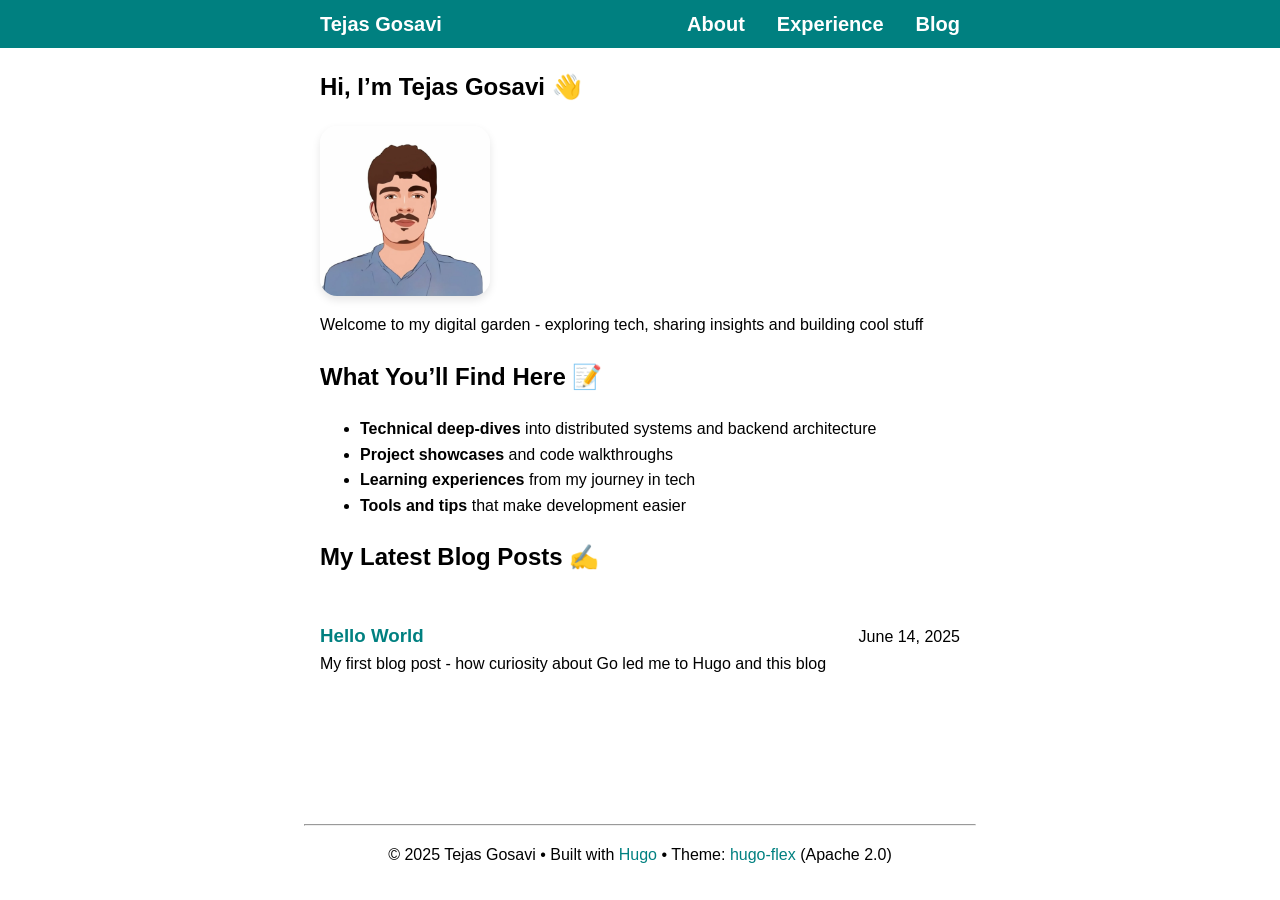
==== index.html @ 98edec6d "file uploading first deployment" ====
<!doctype html><html lang=en-US><head><meta charset=utf-8><meta name=viewport content="width=device-width,initial-scale=1"><meta name=description content="Tejas Gosavi"><meta name=color-scheme content="light dark"><meta property="og:url" content="https://Tejas-Gosavi.github.io/"><meta property="og:site_name" content="Tejas Gosavi"><meta property="og:title" content="Tejas Gosavi"><meta property="og:description" content="Tejas Gosavi"><meta property="og:locale" content="en_US"><meta property="og:type" content="website"><meta name=generator content="Hugo 0.145.0"><title>Tejas Gosavi</title>
<link href=https://Tejas-Gosavi.github.io/ rel=canonical><link href=alternate rel=/feed.xml type=application/rss+xml><link href=/css/base.min.5674bfb1b24c707b9d03e1519bd7a3261c60a47eb64745acfc957108f3deb5ba.css rel=stylesheet integrity="sha256-VnS/sbJMcHudA+FRm9ejJhxgpH62R0Ws/JVxCPPetbo=" crossorigin=anonymous></head><body><nav class=u-background><div class=u-wrapper><ul class=Banner><li class="Banner-item Banner-item--title"><h1 class=Banner-heading><a class="Banner-link u-clickable" href=/>Tejas Gosavi</a></h1></li><li class=Banner-item><a class="Banner-link u-clickable" href=/about/>About</a></li><li class=Banner-item><a class="Banner-link u-clickable" href=/experience/>Experience</a></li><li class=Banner-item><a class="Banner-link u-clickable" href=/blog/>Blog</a></li></ul></div></nav><main><div class=u-wrapper><div class=u-padding><h2 id=hi-im-tejas-gosavi-wave><a class="Heading-link u-clickable" href=/#hi-im-tejas-gosavi-wave>Hi, I&rsquo;m Tejas Gosavi &#x1f44b;</a></h2><p><img src=/images/profile.jpg alt="Profile Picture"></p><p>Welcome to my digital garden - exploring tech, sharing insights and building cool stuff</p><h2 id=what-youll-find-here-memo><a class="Heading-link u-clickable" href=/#what-youll-find-here-memo>What You&rsquo;ll Find Here &#x1f4dd;</a></h2><ul><li><strong>Technical deep-dives</strong> into distributed systems and backend architecture</li><li><strong>Project showcases</strong> and code walkthroughs</li><li><strong>Learning experiences</strong> from my journey in tech</li><li><strong>Tools and tips</strong> that make development easier</li></ul><h2>My Latest Blog Posts &#9997;</h2><article><header class=Heading><h3 class=Heading-title><a class="Heading-link u-clickable" href=/blog/2025/my-first-blog-post/ rel=bookmark>Hello World</a></h3><time datetime=2025-06-14T00:00:00Z>June 14, 2025</time></header>My first blog post - how curiosity about Go led me to Hugo and this blog</article></div></div></main><footer class=Footer><div class=u-wrapper><hr><p class="u-padding u-noboosting">© 2025 Tejas Gosavi • Built with <a href=https://gohugo.io target=_blank rel=noopener>Hugo</a> •
Theme: <a href=https://github.com/de-souza/hugo-flex target=_blank rel=noopener>hugo-flex</a> (Apache 2.0)</p></div></footer></body></html>
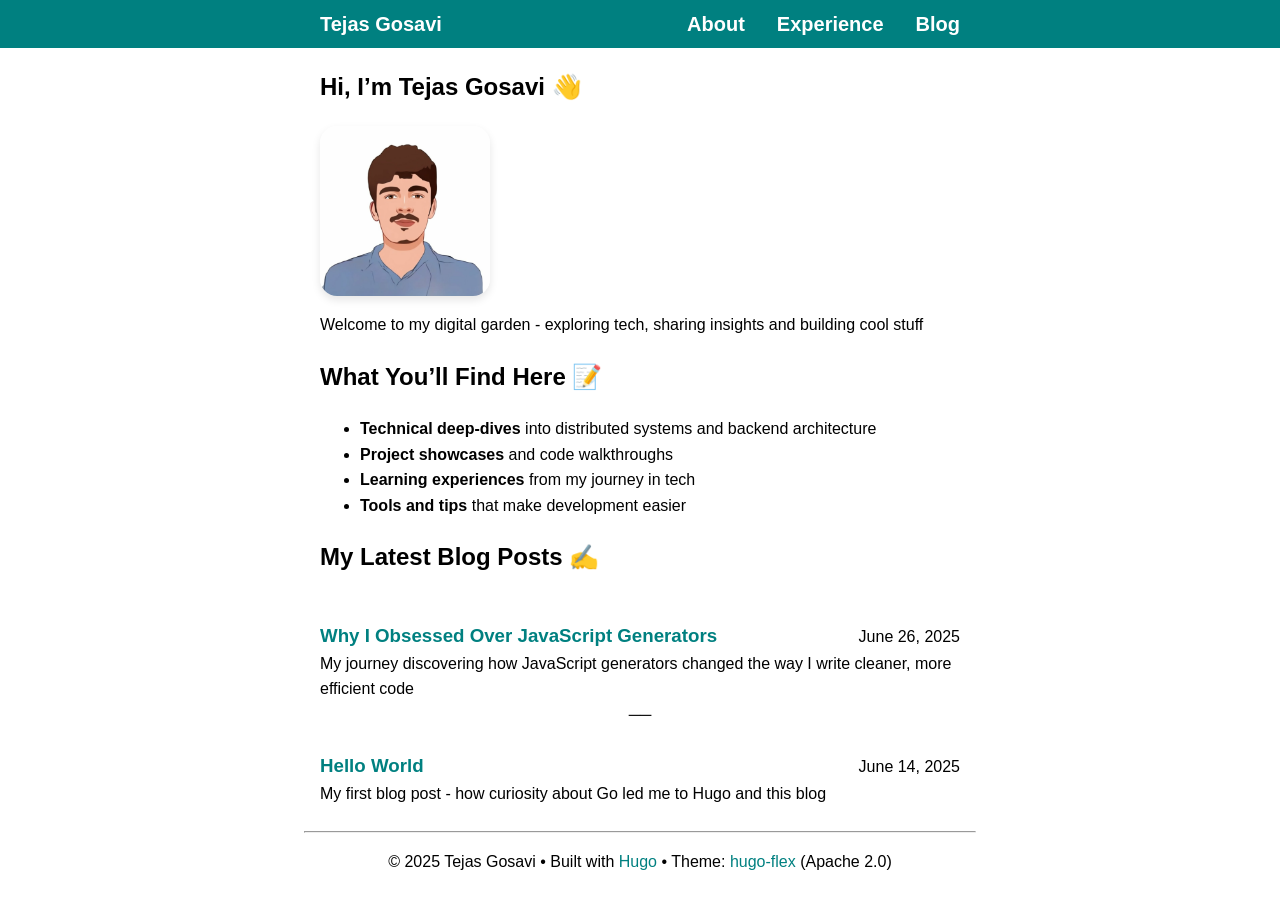
==== commit 76ab7804: "2nd blog" ====
--- a/index.html
+++ b/index.html
@@ -1,3 +1,3 @@
 <!doctype html><html lang=en-US><head><meta charset=utf-8><meta name=viewport content="width=device-width,initial-scale=1"><meta name=description content="Tejas Gosavi"><meta name=color-scheme content="light dark"><meta property="og:url" content="https://Tejas-Gosavi.github.io/"><meta property="og:site_name" content="Tejas Gosavi"><meta property="og:title" content="Tejas Gosavi"><meta property="og:description" content="Tejas Gosavi"><meta property="og:locale" content="en_US"><meta property="og:type" content="website"><meta name=generator content="Hugo 0.145.0"><title>Tejas Gosavi</title>
-<link href=https://Tejas-Gosavi.github.io/ rel=canonical><link href=alternate rel=/feed.xml type=application/rss+xml><link href=/css/base.min.5674bfb1b24c707b9d03e1519bd7a3261c60a47eb64745acfc957108f3deb5ba.css rel=stylesheet integrity="sha256-VnS/sbJMcHudA+FRm9ejJhxgpH62R0Ws/JVxCPPetbo=" crossorigin=anonymous></head><body><nav class=u-background><div class=u-wrapper><ul class=Banner><li class="Banner-item Banner-item--title"><h1 class=Banner-heading><a class="Banner-link u-clickable" href=/>Tejas Gosavi</a></h1></li><li class=Banner-item><a class="Banner-link u-clickable" href=/about/>About</a></li><li class=Banner-item><a class="Banner-link u-clickable" href=/experience/>Experience</a></li><li class=Banner-item><a class="Banner-link u-clickable" href=/blog/>Blog</a></li></ul></div></nav><main><div class=u-wrapper><div class=u-padding><h2 id=hi-im-tejas-gosavi-wave><a class="Heading-link u-clickable" href=/#hi-im-tejas-gosavi-wave>Hi, I&rsquo;m Tejas Gosavi &#x1f44b;</a></h2><p><img src=/images/profile.jpg alt="Profile Picture"></p><p>Welcome to my digital garden - exploring tech, sharing insights and building cool stuff</p><h2 id=what-youll-find-here-memo><a class="Heading-link u-clickable" href=/#what-youll-find-here-memo>What You&rsquo;ll Find Here &#x1f4dd;</a></h2><ul><li><strong>Technical deep-dives</strong> into distributed systems and backend architecture</li><li><strong>Project showcases</strong> and code walkthroughs</li><li><strong>Learning experiences</strong> from my journey in tech</li><li><strong>Tools and tips</strong> that make development easier</li></ul><h2>My Latest Blog Posts &#9997;</h2><article><header class=Heading><h3 class=Heading-title><a class="Heading-link u-clickable" href=/blog/2025/my-first-blog-post/ rel=bookmark>Hello World</a></h3><time datetime=2025-06-14T00:00:00Z>June 14, 2025</time></header>My first blog post - how curiosity about Go led me to Hugo and this blog</article></div></div></main><footer class=Footer><div class=u-wrapper><hr><p class="u-padding u-noboosting">© 2025 Tejas Gosavi • Built with <a href=https://gohugo.io target=_blank rel=noopener>Hugo</a> •
+<link href=https://Tejas-Gosavi.github.io/ rel=canonical><link href=alternate rel=/feed.xml type=application/rss+xml><link href=/css/base.min.5674bfb1b24c707b9d03e1519bd7a3261c60a47eb64745acfc957108f3deb5ba.css rel=stylesheet integrity="sha256-VnS/sbJMcHudA+FRm9ejJhxgpH62R0Ws/JVxCPPetbo=" crossorigin=anonymous><link href=/css/syntax.min.065df42d2be658bb8e0720297aadf469355a5ffaf863b00e3cce0627dd106ca0.css rel=stylesheet integrity="sha256-Bl30LSvmWLuOByApeq30aTVaX/r4Y7AOPM4GJ90QbKA=" crossorigin=anonymous></head><body><nav class=u-background><div class=u-wrapper><ul class=Banner><li class="Banner-item Banner-item--title"><h1 class=Banner-heading><a class="Banner-link u-clickable" href=/>Tejas Gosavi</a></h1></li><li class=Banner-item><a class="Banner-link u-clickable" href=/about/>About</a></li><li class=Banner-item><a class="Banner-link u-clickable" href=/experience/>Experience</a></li><li class=Banner-item><a class="Banner-link u-clickable" href=/blog/>Blog</a></li></ul></div></nav><main><div class=u-wrapper><div class=u-padding><h2 id=hi-im-tejas-gosavi-wave><a class="Heading-link u-clickable" href=/#hi-im-tejas-gosavi-wave>Hi, I&rsquo;m Tejas Gosavi &#x1f44b;</a></h2><p><img src=/images/profile.jpg alt="Profile Picture"></p><p>Welcome to my digital garden - exploring tech, sharing insights and building cool stuff</p><h2 id=what-youll-find-here-memo><a class="Heading-link u-clickable" href=/#what-youll-find-here-memo>What You&rsquo;ll Find Here &#x1f4dd;</a></h2><ul><li><strong>Technical deep-dives</strong> into distributed systems and backend architecture</li><li><strong>Project showcases</strong> and code walkthroughs</li><li><strong>Learning experiences</strong> from my journey in tech</li><li><strong>Tools and tips</strong> that make development easier</li></ul><h2>My Latest Blog Posts &#9997;</h2><article><header class=Heading><h3 class=Heading-title><a class="Heading-link u-clickable" href=/blog/2025/why-i-obsessed-over-js-generators/ rel=bookmark>Why I Obsessed Over JavaScript Generators</a></h3><time datetime=2025-06-26T00:00:00Z>June 26, 2025</time></header>My journey discovering how JavaScript generators changed the way I write cleaner, more efficient code</article><div class=Divider></div><article><header class=Heading><h3 class=Heading-title><a class="Heading-link u-clickable" href=/blog/2025/my-first-blog-post/ rel=bookmark>Hello World</a></h3><time datetime=2025-06-14T00:00:00Z>June 14, 2025</time></header>My first blog post - how curiosity about Go led me to Hugo and this blog</article></div></div></main><footer class=Footer><div class=u-wrapper><hr><p class="u-padding u-noboosting">© 2025 Tejas Gosavi • Built with <a href=https://gohugo.io target=_blank rel=noopener>Hugo</a> •
 Theme: <a href=https://github.com/de-souza/hugo-flex target=_blank rel=noopener>hugo-flex</a> (Apache 2.0)</p></div></footer></body></html>
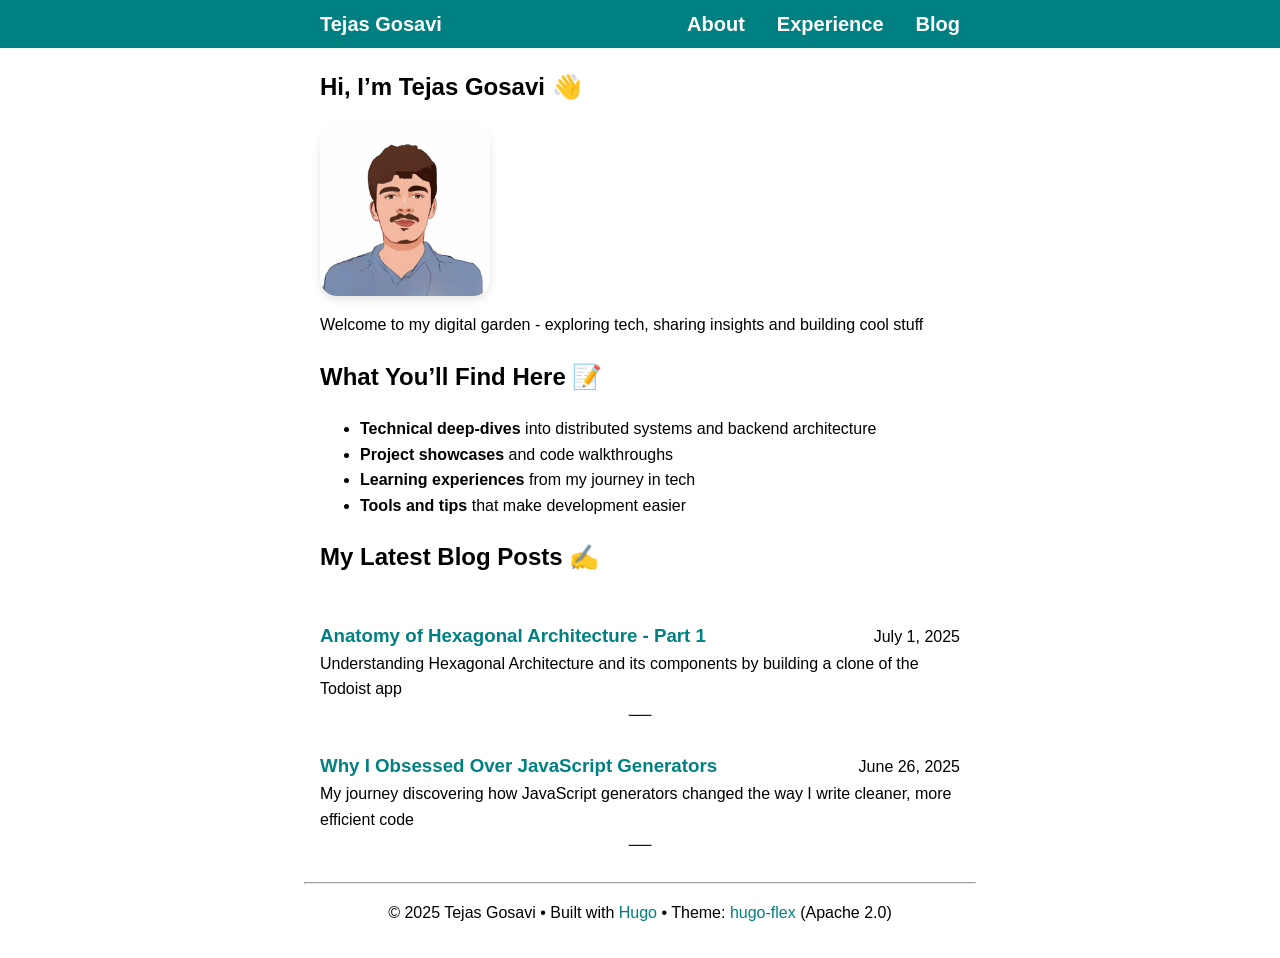
==== commit 0ee67dc8: "3rd blog" ====
--- a/index.html
+++ b/index.html
@@ -1,3 +1,3 @@
 <!doctype html><html lang=en-US><head><meta charset=utf-8><meta name=viewport content="width=device-width,initial-scale=1"><meta name=description content="Tejas Gosavi"><meta name=color-scheme content="light dark"><meta property="og:url" content="https://Tejas-Gosavi.github.io/"><meta property="og:site_name" content="Tejas Gosavi"><meta property="og:title" content="Tejas Gosavi"><meta property="og:description" content="Tejas Gosavi"><meta property="og:locale" content="en_US"><meta property="og:type" content="website"><meta name=generator content="Hugo 0.145.0"><title>Tejas Gosavi</title>
-<link href=https://Tejas-Gosavi.github.io/ rel=canonical><link href=alternate rel=/feed.xml type=application/rss+xml><link href=/css/base.min.5674bfb1b24c707b9d03e1519bd7a3261c60a47eb64745acfc957108f3deb5ba.css rel=stylesheet integrity="sha256-VnS/sbJMcHudA+FRm9ejJhxgpH62R0Ws/JVxCPPetbo=" crossorigin=anonymous><link href=/css/syntax.min.065df42d2be658bb8e0720297aadf469355a5ffaf863b00e3cce0627dd106ca0.css rel=stylesheet integrity="sha256-Bl30LSvmWLuOByApeq30aTVaX/r4Y7AOPM4GJ90QbKA=" crossorigin=anonymous></head><body><nav class=u-background><div class=u-wrapper><ul class=Banner><li class="Banner-item Banner-item--title"><h1 class=Banner-heading><a class="Banner-link u-clickable" href=/>Tejas Gosavi</a></h1></li><li class=Banner-item><a class="Banner-link u-clickable" href=/about/>About</a></li><li class=Banner-item><a class="Banner-link u-clickable" href=/experience/>Experience</a></li><li class=Banner-item><a class="Banner-link u-clickable" href=/blog/>Blog</a></li></ul></div></nav><main><div class=u-wrapper><div class=u-padding><h2 id=hi-im-tejas-gosavi-wave><a class="Heading-link u-clickable" href=/#hi-im-tejas-gosavi-wave>Hi, I&rsquo;m Tejas Gosavi &#x1f44b;</a></h2><p><img src=/images/profile.jpg alt="Profile Picture"></p><p>Welcome to my digital garden - exploring tech, sharing insights and building cool stuff</p><h2 id=what-youll-find-here-memo><a class="Heading-link u-clickable" href=/#what-youll-find-here-memo>What You&rsquo;ll Find Here &#x1f4dd;</a></h2><ul><li><strong>Technical deep-dives</strong> into distributed systems and backend architecture</li><li><strong>Project showcases</strong> and code walkthroughs</li><li><strong>Learning experiences</strong> from my journey in tech</li><li><strong>Tools and tips</strong> that make development easier</li></ul><h2>My Latest Blog Posts &#9997;</h2><article><header class=Heading><h3 class=Heading-title><a class="Heading-link u-clickable" href=/blog/2025/why-i-obsessed-over-js-generators/ rel=bookmark>Why I Obsessed Over JavaScript Generators</a></h3><time datetime=2025-06-26T00:00:00Z>June 26, 2025</time></header>My journey discovering how JavaScript generators changed the way I write cleaner, more efficient code</article><div class=Divider></div><article><header class=Heading><h3 class=Heading-title><a class="Heading-link u-clickable" href=/blog/2025/my-first-blog-post/ rel=bookmark>Hello World</a></h3><time datetime=2025-06-14T00:00:00Z>June 14, 2025</time></header>My first blog post - how curiosity about Go led me to Hugo and this blog</article></div></div></main><footer class=Footer><div class=u-wrapper><hr><p class="u-padding u-noboosting">© 2025 Tejas Gosavi • Built with <a href=https://gohugo.io target=_blank rel=noopener>Hugo</a> •
+<link href=https://Tejas-Gosavi.github.io/ rel=canonical><link href=alternate rel=/feed.xml type=application/rss+xml><link href=/css/base.min.958ea906df12b29e78cd8be3fa4df2a19e33d37f82cf2330cc328d1d34ba087d.css rel=stylesheet integrity="sha256-lY6pBt8Ssp54zYvj+k3yoZ4z03+CzyMwzDKNHTS6CH0=" crossorigin=anonymous><link href=/css/syntax.min.065df42d2be658bb8e0720297aadf469355a5ffaf863b00e3cce0627dd106ca0.css rel=stylesheet integrity="sha256-Bl30LSvmWLuOByApeq30aTVaX/r4Y7AOPM4GJ90QbKA=" crossorigin=anonymous></head><body><nav class=u-background><div class=u-wrapper><ul class=Banner><li class="Banner-item Banner-item--title"><h1 class=Banner-heading><a class="Banner-link u-clickable" href=/>Tejas Gosavi</a></h1></li><li class=Banner-item><a class="Banner-link u-clickable" href=/about/>About</a></li><li class=Banner-item><a class="Banner-link u-clickable" href=/experience/>Experience</a></li><li class=Banner-item><a class="Banner-link u-clickable" href=/blog/>Blog</a></li></ul></div></nav><main><div class=u-wrapper><div class=u-padding><h2 id=hi-im-tejas-gosavi-wave><a class="Heading-link u-clickable" href=/#hi-im-tejas-gosavi-wave>Hi, I&rsquo;m Tejas Gosavi &#x1f44b;</a></h2><p><img src=/images/profile.jpg alt="Profile Picture"></p><p>Welcome to my digital garden - exploring tech, sharing insights and building cool stuff</p><h2 id=what-youll-find-here-memo><a class="Heading-link u-clickable" href=/#what-youll-find-here-memo>What You&rsquo;ll Find Here &#x1f4dd;</a></h2><ul><li><strong>Technical deep-dives</strong> into distributed systems and backend architecture</li><li><strong>Project showcases</strong> and code walkthroughs</li><li><strong>Learning experiences</strong> from my journey in tech</li><li><strong>Tools and tips</strong> that make development easier</li></ul><h2>My Latest Blog Posts &#9997;</h2><article><header class=Heading><h3 class=Heading-title><a class="Heading-link u-clickable" href=/blog/2025/anatomy-of-hexagonal-architecture-1/ rel=bookmark>Anatomy of Hexagonal Architecture - Part 1</a></h3><time datetime=2025-07-01T00:00:00Z>July 1, 2025</time></header>Understanding Hexagonal Architecture and its components by building a clone of the Todoist app</article><div class=Divider></div><article><header class=Heading><h3 class=Heading-title><a class="Heading-link u-clickable" href=/blog/2025/why-i-obsessed-over-js-generators/ rel=bookmark>Why I Obsessed Over JavaScript Generators</a></h3><time datetime=2025-06-26T00:00:00Z>June 26, 2025</time></header>My journey discovering how JavaScript generators changed the way I write cleaner, more efficient code</article><div class=Divider></div></div></div></main><footer class=Footer><div class=u-wrapper><hr><p class="u-padding u-noboosting">© 2025 Tejas Gosavi • Built with <a href=https://gohugo.io target=_blank rel=noopener>Hugo</a> •
 Theme: <a href=https://github.com/de-souza/hugo-flex target=_blank rel=noopener>hugo-flex</a> (Apache 2.0)</p></div></footer></body></html>
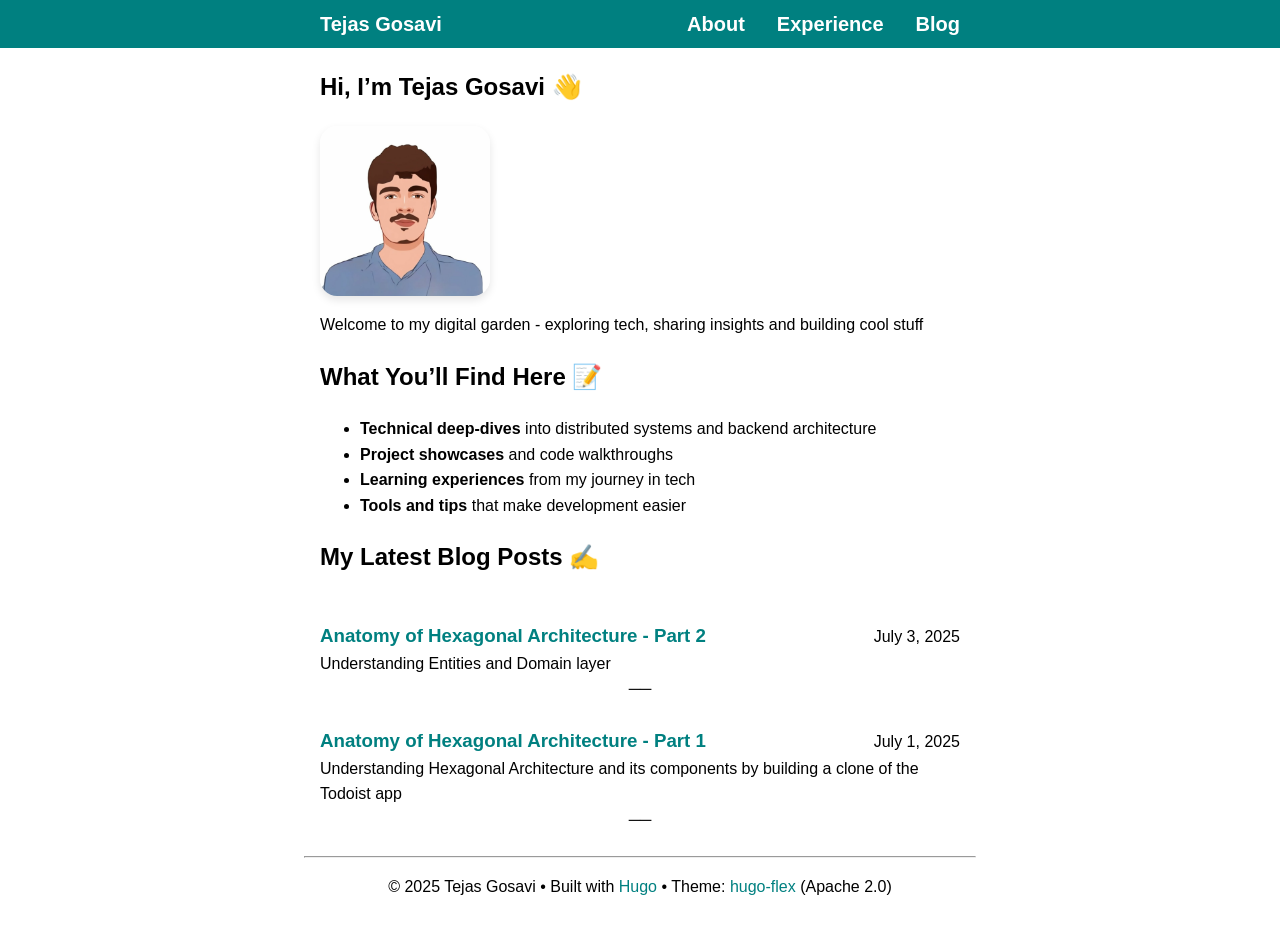
==== commit ef60b12e: "4th blog" ====
--- a/index.html
+++ b/index.html
@@ -1,3 +1,3 @@
 <!doctype html><html lang=en-US><head><meta charset=utf-8><meta name=viewport content="width=device-width,initial-scale=1"><meta name=description content="Tejas Gosavi"><meta name=color-scheme content="light dark"><meta property="og:url" content="https://Tejas-Gosavi.github.io/"><meta property="og:site_name" content="Tejas Gosavi"><meta property="og:title" content="Tejas Gosavi"><meta property="og:description" content="Tejas Gosavi"><meta property="og:locale" content="en_US"><meta property="og:type" content="website"><meta name=generator content="Hugo 0.145.0"><title>Tejas Gosavi</title>
-<link href=https://Tejas-Gosavi.github.io/ rel=canonical><link href=alternate rel=/feed.xml type=application/rss+xml><link href=/css/base.min.958ea906df12b29e78cd8be3fa4df2a19e33d37f82cf2330cc328d1d34ba087d.css rel=stylesheet integrity="sha256-lY6pBt8Ssp54zYvj+k3yoZ4z03+CzyMwzDKNHTS6CH0=" crossorigin=anonymous><link href=/css/syntax.min.065df42d2be658bb8e0720297aadf469355a5ffaf863b00e3cce0627dd106ca0.css rel=stylesheet integrity="sha256-Bl30LSvmWLuOByApeq30aTVaX/r4Y7AOPM4GJ90QbKA=" crossorigin=anonymous></head><body><nav class=u-background><div class=u-wrapper><ul class=Banner><li class="Banner-item Banner-item--title"><h1 class=Banner-heading><a class="Banner-link u-clickable" href=/>Tejas Gosavi</a></h1></li><li class=Banner-item><a class="Banner-link u-clickable" href=/about/>About</a></li><li class=Banner-item><a class="Banner-link u-clickable" href=/experience/>Experience</a></li><li class=Banner-item><a class="Banner-link u-clickable" href=/blog/>Blog</a></li></ul></div></nav><main><div class=u-wrapper><div class=u-padding><h2 id=hi-im-tejas-gosavi-wave><a class="Heading-link u-clickable" href=/#hi-im-tejas-gosavi-wave>Hi, I&rsquo;m Tejas Gosavi &#x1f44b;</a></h2><p><img src=/images/profile.jpg alt="Profile Picture"></p><p>Welcome to my digital garden - exploring tech, sharing insights and building cool stuff</p><h2 id=what-youll-find-here-memo><a class="Heading-link u-clickable" href=/#what-youll-find-here-memo>What You&rsquo;ll Find Here &#x1f4dd;</a></h2><ul><li><strong>Technical deep-dives</strong> into distributed systems and backend architecture</li><li><strong>Project showcases</strong> and code walkthroughs</li><li><strong>Learning experiences</strong> from my journey in tech</li><li><strong>Tools and tips</strong> that make development easier</li></ul><h2>My Latest Blog Posts &#9997;</h2><article><header class=Heading><h3 class=Heading-title><a class="Heading-link u-clickable" href=/blog/2025/anatomy-of-hexagonal-architecture-1/ rel=bookmark>Anatomy of Hexagonal Architecture - Part 1</a></h3><time datetime=2025-07-01T00:00:00Z>July 1, 2025</time></header>Understanding Hexagonal Architecture and its components by building a clone of the Todoist app</article><div class=Divider></div><article><header class=Heading><h3 class=Heading-title><a class="Heading-link u-clickable" href=/blog/2025/why-i-obsessed-over-js-generators/ rel=bookmark>Why I Obsessed Over JavaScript Generators</a></h3><time datetime=2025-06-26T00:00:00Z>June 26, 2025</time></header>My journey discovering how JavaScript generators changed the way I write cleaner, more efficient code</article><div class=Divider></div></div></div></main><footer class=Footer><div class=u-wrapper><hr><p class="u-padding u-noboosting">© 2025 Tejas Gosavi • Built with <a href=https://gohugo.io target=_blank rel=noopener>Hugo</a> •
+<link href=https://Tejas-Gosavi.github.io/ rel=canonical><link href=alternate rel=/feed.xml type=application/rss+xml><link href=/css/base.min.958ea906df12b29e78cd8be3fa4df2a19e33d37f82cf2330cc328d1d34ba087d.css rel=stylesheet integrity="sha256-lY6pBt8Ssp54zYvj+k3yoZ4z03+CzyMwzDKNHTS6CH0=" crossorigin=anonymous><link href=/css/syntax.min.065df42d2be658bb8e0720297aadf469355a5ffaf863b00e3cce0627dd106ca0.css rel=stylesheet integrity="sha256-Bl30LSvmWLuOByApeq30aTVaX/r4Y7AOPM4GJ90QbKA=" crossorigin=anonymous></head><body><nav class=u-background><div class=u-wrapper><ul class=Banner><li class="Banner-item Banner-item--title"><h1 class=Banner-heading><a class="Banner-link u-clickable" href=/>Tejas Gosavi</a></h1></li><li class=Banner-item><a class="Banner-link u-clickable" href=/about/>About</a></li><li class=Banner-item><a class="Banner-link u-clickable" href=/experience/>Experience</a></li><li class=Banner-item><a class="Banner-link u-clickable" href=/blog/>Blog</a></li></ul></div></nav><main><div class=u-wrapper><div class=u-padding><h2 id=hi-im-tejas-gosavi-wave><a class="Heading-link u-clickable" href=/#hi-im-tejas-gosavi-wave>Hi, I&rsquo;m Tejas Gosavi &#x1f44b;</a></h2><p><img src=/images/profile.jpg alt="Profile Picture"></p><p>Welcome to my digital garden - exploring tech, sharing insights and building cool stuff</p><h2 id=what-youll-find-here-memo><a class="Heading-link u-clickable" href=/#what-youll-find-here-memo>What You&rsquo;ll Find Here &#x1f4dd;</a></h2><ul><li><strong>Technical deep-dives</strong> into distributed systems and backend architecture</li><li><strong>Project showcases</strong> and code walkthroughs</li><li><strong>Learning experiences</strong> from my journey in tech</li><li><strong>Tools and tips</strong> that make development easier</li></ul><h2>My Latest Blog Posts &#9997;</h2><article><header class=Heading><h3 class=Heading-title><a class="Heading-link u-clickable" href=/blog/2025/anatomy-of-hexagonal-architecture-2/ rel=bookmark>Anatomy of Hexagonal Architecture - Part 2</a></h3><time datetime=2025-07-03T00:00:00Z>July 3, 2025</time></header>Understanding Entities and Domain layer</article><div class=Divider></div><article><header class=Heading><h3 class=Heading-title><a class="Heading-link u-clickable" href=/blog/2025/anatomy-of-hexagonal-architecture-1/ rel=bookmark>Anatomy of Hexagonal Architecture - Part 1</a></h3><time datetime=2025-07-01T00:00:00Z>July 1, 2025</time></header>Understanding Hexagonal Architecture and its components by building a clone of the Todoist app</article><div class=Divider></div></div></div></main><footer class=Footer><div class=u-wrapper><hr><p class="u-padding u-noboosting">© 2025 Tejas Gosavi • Built with <a href=https://gohugo.io target=_blank rel=noopener>Hugo</a> •
 Theme: <a href=https://github.com/de-souza/hugo-flex target=_blank rel=noopener>hugo-flex</a> (Apache 2.0)</p></div></footer></body></html>
